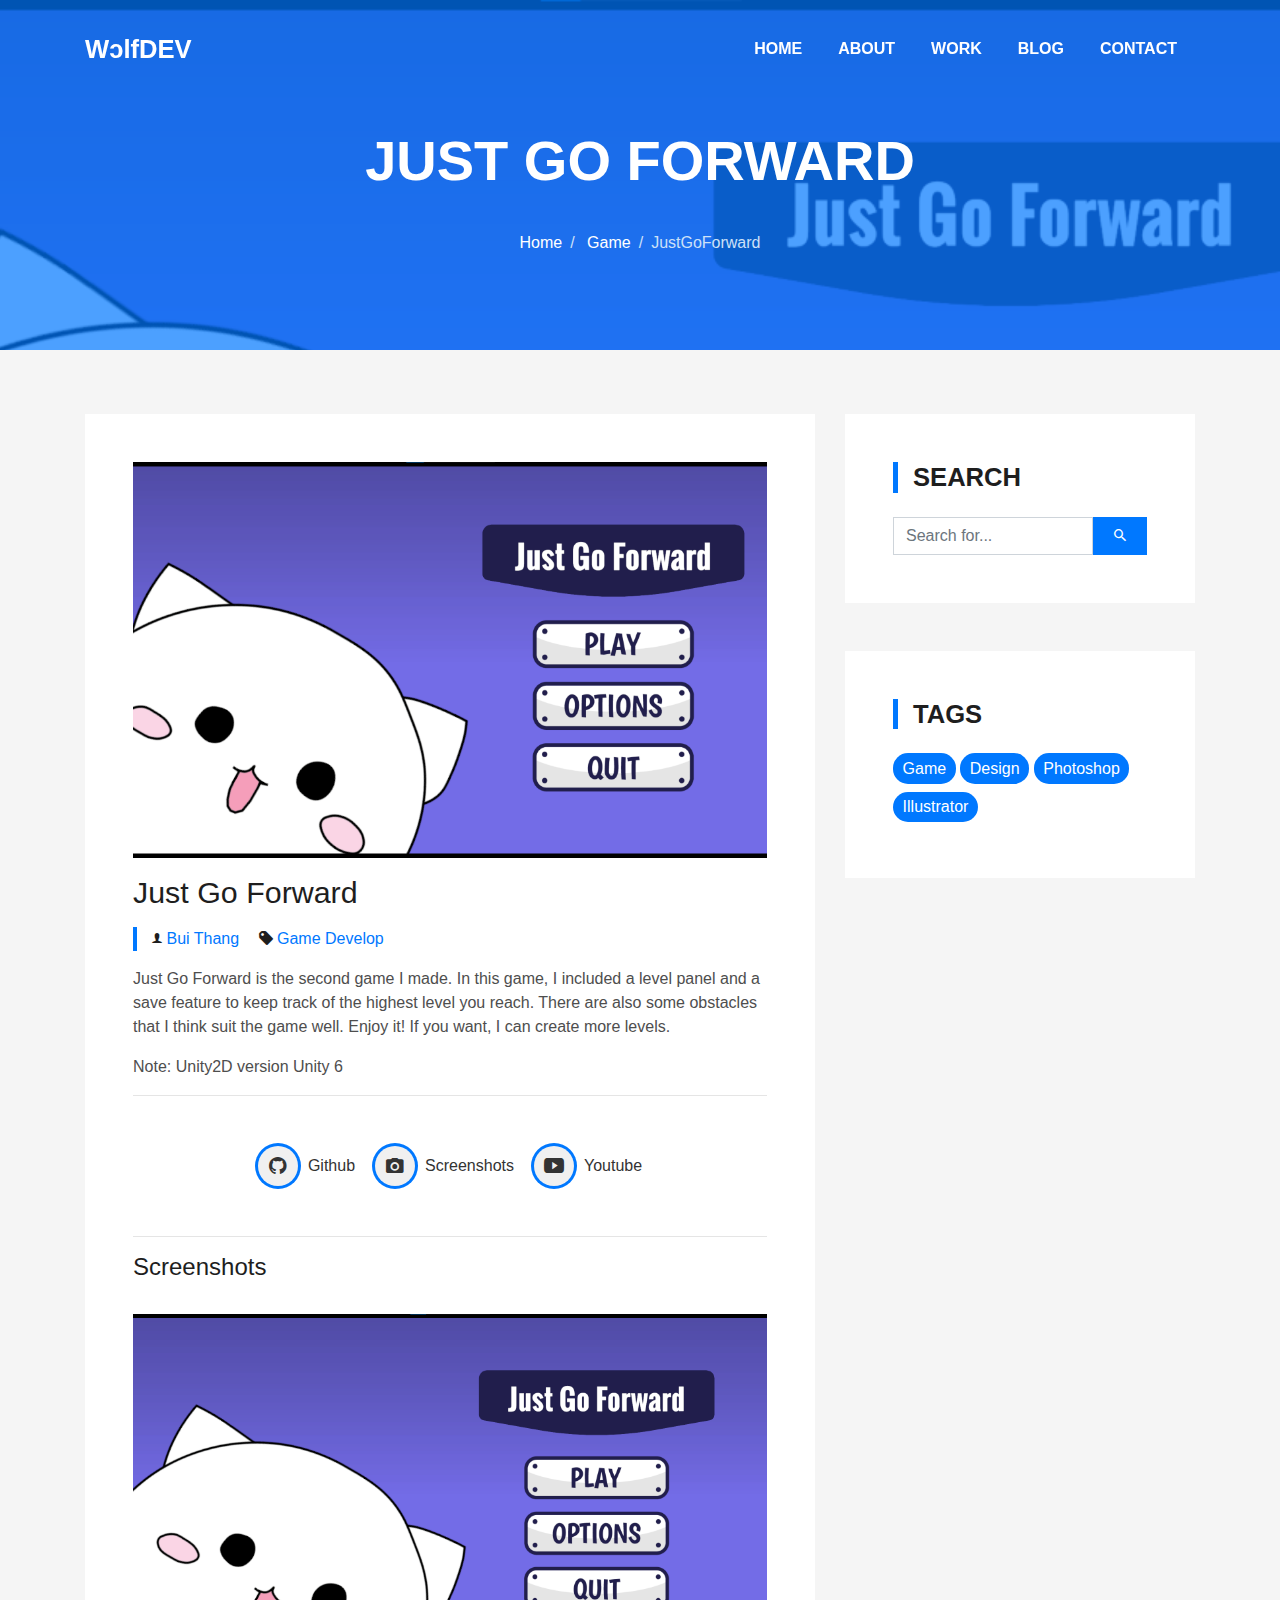
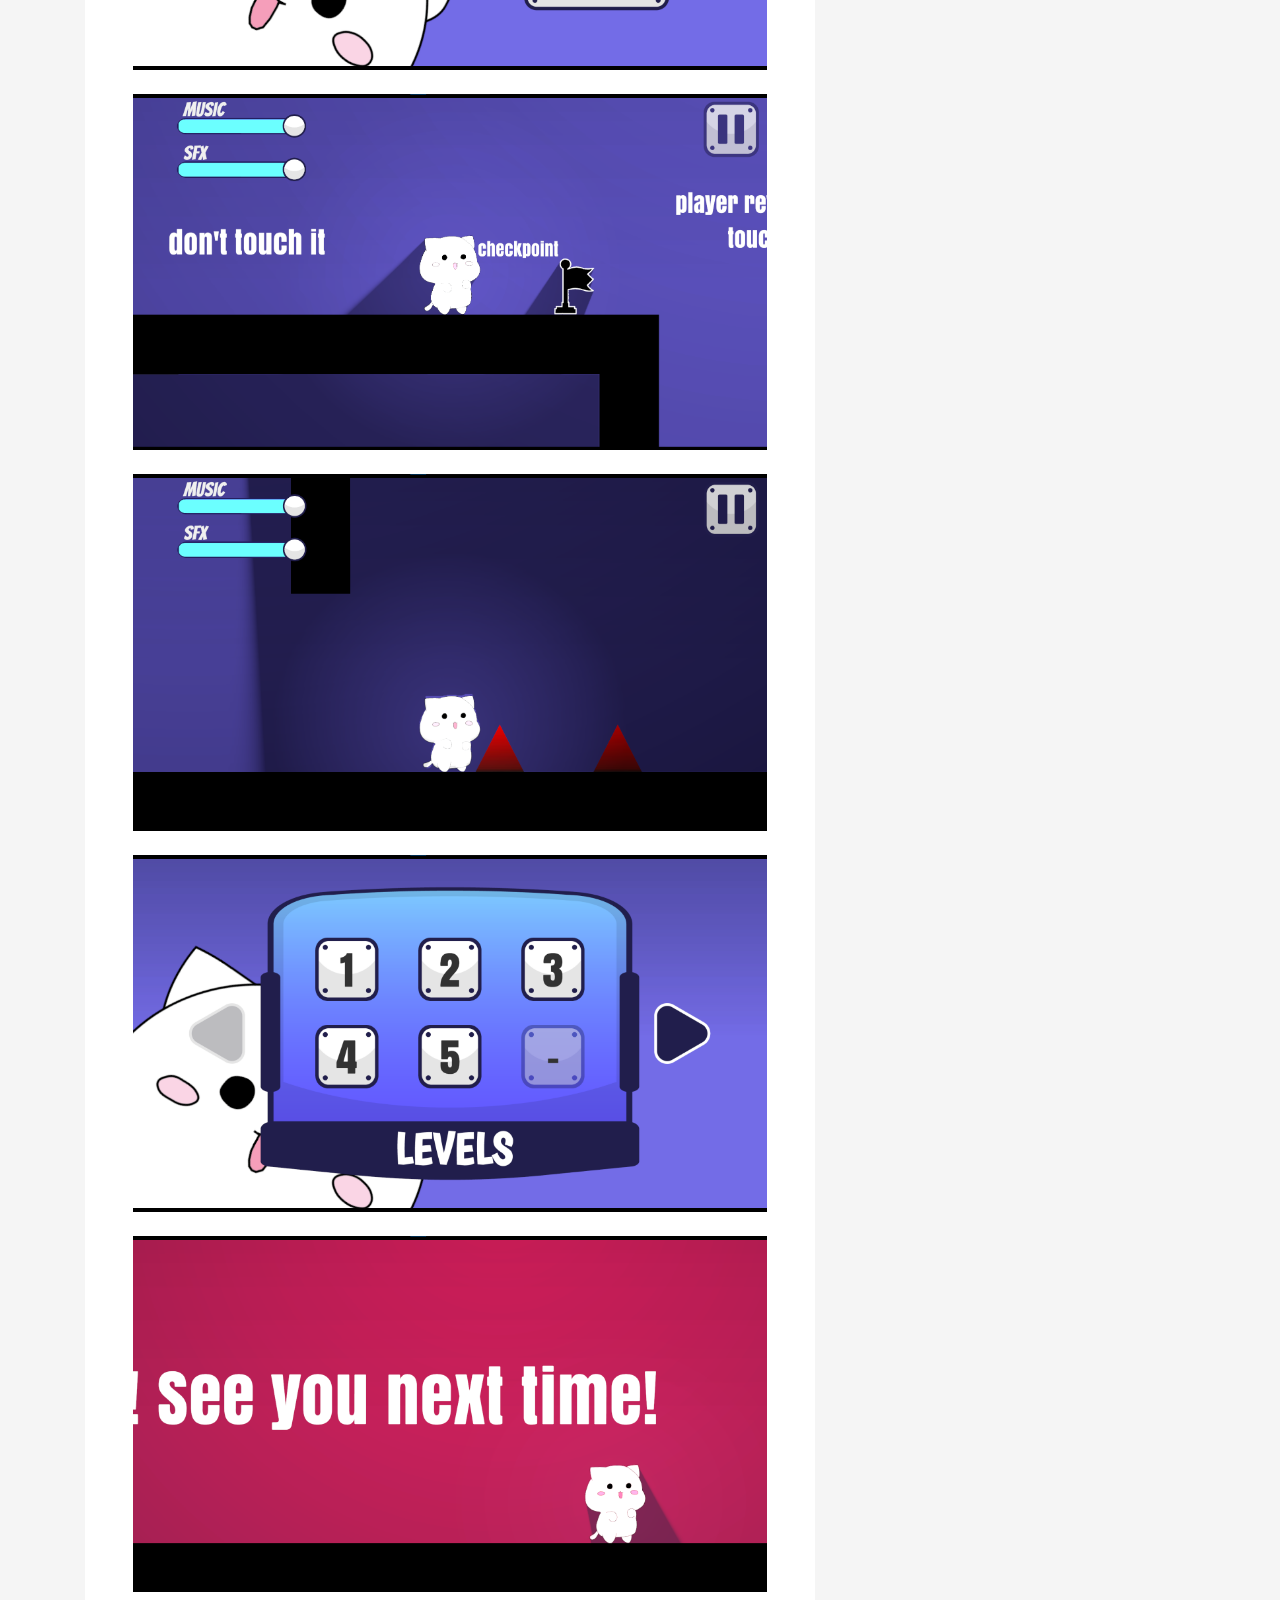
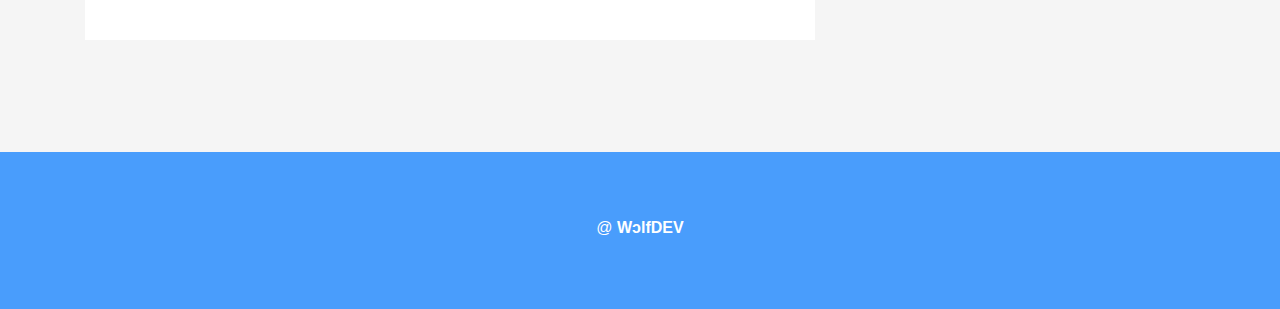
==== JustGoForward.html @ 94222956 "update page justgoforward" ====
<!DOCTYPE html>
<html lang="en">

<head>
  <meta charset="utf-8">
  <title>WɔlfDEV - Just Go Forward</title>

  <meta content="width=device-width, initial-scale=1.0" name="viewport">
  <meta content="" name="keywords">
  <meta content="" name="description">

  <!-- Favicons -->
  <link href="img/WolfFavicon.png" rel="icon">
  <link href="img/WolfFavicon.png" rel="apple-touch-icon">

  <!-- Bootstrap CSS File -->
  <link href="lib/bootstrap/css/bootstrap.min.css" rel="stylesheet">

  <!-- Libraries CSS Files -->
  <link href="lib/font-awesome/css/font-awesome.min.css" rel="stylesheet">
  <link href="lib/animate/animate.min.css" rel="stylesheet">
  <link href="lib/ionicons/css/ionicons.min.css" rel="stylesheet">
  <link href="lib/owlcarousel/assets/owl.carousel.min.css" rel="stylesheet">
  <link href="lib/lightbox/css/lightbox.min.css" rel="stylesheet">

  <!-- Main Stylesheet File -->
  <link href="css/style.css" rel="stylesheet">

  <style>
    html {
      scroll-behavior: smooth;
    }
  </style>
</head>

<body>
  <!--/ Nav Star /-->
  <nav class="navbar navbar-b navbar-trans navbar-expand-md fixed-top" id="mainNav">
    <div class="container">
      <a class="navbar-brand js-scroll" href="index.html">WɔlfDEV</a>
      <button class="navbar-toggler collapsed" type="button" data-toggle="collapse" data-target="#navbarDefault"
        aria-controls="navbarDefault" aria-expanded="false" aria-label="Toggle navigation">
        <span></span>
        <span></span>
        <span></span>
      </button>
      <div class="navbar-collapse collapse justify-content-end" id="navbarDefault">
        <ul class="navbar-nav">
          <li class="nav-item">
            <a class="nav-link js-scroll" href="index.html">Home</a>
          </li>
          <li class="nav-item">
            <a class="nav-link js-scroll" href="index.html#about">About</a>
          </li>
          <li class="nav-item">
            <a class="nav-link js-scroll" href="index.html#work">Work</a>
          </li>
          <li class="nav-item">
            <a class="nav-link js-scroll" href="#">Blog</a>
          </li>
          <li class="nav-item">
            <a class="nav-link js-scroll" href="index.html#contact">Contact</a>
          </li>
        </ul>
      </div>
    </div>
  </nav>
  <!--/ Nav End /-->

  <!--/ Intro Skew Star /-->
  <div class="intro intro-single route bg-image" style="background-image: url(img/JustGoForward/MainMenu\ \(Custom\).png)">
    <div class="overlay-mf"></div>
    <div class="intro-content display-table">
      <div class="table-cell">
        <div class="container">
          <h2 class="intro-title mb-4">Just Go Forward</h2>
          <ol class="breadcrumb d-flex justify-content-center">
            <li class="breadcrumb-item">
              <a href="#">Home</a>
            </li>
            <li class="breadcrumb-item">
              <a href="#">Game</a>
            </li>
            <li class="breadcrumb-item active">JustGoForward</li>
          </ol>
        </div>
      </div>
    </div>
  </div>
  <!--/ Intro Skew End /-->

  <!--/ Section Blog-Single Star /-->
  <section class="blog-wrapper sect-pt4" id="blog">
    <div class="container">
      <div class="row">
        <div class="col-md-8">
          <div class="post-box">
            <a href="img/JustGoForward/MainMenu (Custom).png" data-lightbox="gallery-mf">
              <div class="post-thumb">
                <img src="img/JustGoForward/MainMenu (Custom).png" class="img-fluid" alt="">
              </div>
            </a>
            <div class="post-meta">
              <h1 class="article-title">Just Go Forward</h1>
              <ul>
                <li>
                  <span class="ion-ios-person"></span>
                  <a href="#">Bui Thang</a>
                </li>
                <li>
                  <span class="ion-pricetag"></span>
                  <a href="#">Game Develop</a>
                </li>
              </ul>
            </div>
            <div class="article-content">
              <p>
                Just Go Forward is the second game I made. In this game, I included a level panel and a save feature to keep track of the highest level you reach. There are also some obstacles that I think suit the game well. Enjoy it! If you want, I can create more levels.
              </p>
              <p>
                Note: Unity2D version Unity 6 
              </p>
              <hr>
              <div class="socials">
                <ul>
                  <li>
                    <a href="https://github.com/Wclf/Just-go-forward.git">
                      <span class="ico-circle"><i class="ion-social-github"></i></span>
                      <b>Github</b>
                    </a>
                  </li>
                  <li>
                    <a href="#screenshots">
                      <span class="ico-circle"><i class="ion-android-camera"></i></span>
                      <b>Screenshots</b>
                    </a>
                  </li>
                  <li>
                    <a href="#">
                      <span class="ico-circle"><i class="ion-social-youtube"></i></span>
                      <b>Youtube</b>
                    </a>
                  </li>
                </ul>
              </div>
              <hr>
              <Section id="screenshots">
                <h4>Screenshots</h4>
                <br>
                <a href="img/JustGoForward/MainMenu.png" data-lightbox="gallery-mf">
                  <div class="post-thumb">
                    <img src="img/JustGoForward/MainMenu.png" class="img-fluid" alt="">
                  </div>
                </a>
                <br>
                <a href="img/JustGoForward/Man1.png" data-lightbox="gallery-mf">
                  <div class="post-thumb">
                    <img src="img/JustGoForward/Man1.png" class="img-fluid" alt="">
                  </div>
                </a>
                <br>
                <a href="img/JustGoForward/Main1_2.png" data-lightbox="gallery-mf">
                  <div class="post-thumb">
                    <img src="img/JustGoForward/Main1_2.png" class="img-fluid" alt="">
                  </div>
                </a>
                <br>
                <a href="img/JustGoForward/LevelPanel.png" data-lightbox="gallery-mf">
                  <div class="post-thumb">
                    <img src="img/JustGoForward/LevelPanel.png" class="img-fluid" alt="">
                  </div>
                </a>
                <br>
                <a href="img/JustGoForward/End.png" data-lightbox="gallery-mf">
                  <div class="post-thumb">
                    <img src="img/JustGoForward/End.png" class="img-fluid" alt="">
                  </div>
                </a>
              </Section>

              <!-- <blockquote class="blockquote">
                <p class="mb-0">Lorem ipsum dolor sit amet, consectetur adipiscing elit. Integer posuere erat a ante.</p>
              </blockquote> -->

            </div>
          </div>
          <!-- <div class="box-comments">
            <div class="title-box-2">
              <h4 class="title-comments title-left">Comments (34)</h4>
            </div>
            <ul class="list-comments">
              <li>
                <div class="comment-avatar">
                  <img src="img/testimonial-2.jpg" alt="">
                </div>
                <div class="comment-details">
                  <h4 class="comment-author">Oliver Colmenares</h4>
                  <span>18 Sep 2017</span>
                  <p>
                    Lorem ipsum dolor sit amet, consectetur adipisicing elit. Dolores reprehenderit, provident cumque
                    ipsam temporibus maiores
                    quae natus libero optio, at qui beatae ducimus placeat debitis voluptates amet corporis.
                  </p>
                  <a href="3">Reply</a>
                </div>
              </li>
              <li>
                <div class="comment-avatar">
                  <img src="img/testimonial-4.jpg" alt="">
                </div>
                <div class="comment-details">
                  <h4 class="comment-author">Carmen Vegas</h4>
                  <span>18 Sep 2017</span>
                  <p>
                    Lorem ipsum dolor sit amet, consectetur adipisicing elit. Dolores reprehenderit, provident cumque
                    ipsam temporibus maiores
                    quae natus libero optio, at qui beatae ducimus placeat debitis voluptates amet corporis,
                    veritatis deserunt.
                  </p>
                  <a href="3">Reply</a>
                </div>
              </li>
              <li class="comment-children">
                <div class="comment-avatar">
                  <img src="img/testimonial-2.jpg" alt="">
                </div>
                <div class="comment-details">
                  <h4 class="comment-author">Oliver Colmenares</h4>
                  <span>18 Sep 2017</span>
                  <p>
                    Lorem ipsum dolor sit amet, consectetur adipisicing elit. Dolores reprehenderit, provident cumque
                    ipsam temporibus maiores
                    quae.
                  </p>
                  <a href="3">Reply</a>
                </div>
              </li>
              <li>
                <div class="comment-avatar">
                  <img src="img/testimonial-2.jpg" alt="">
                </div>
                <div class="comment-details">
                  <h4 class="comment-author">Oliver Colmenares</h4>
                  <span>18 Sep 2017</span>
                  <p>
                    Lorem ipsum dolor sit amet, consectetur adipisicing elit. Dolores reprehenderit, provident cumque
                    ipsam temporibus maiores
                    quae natus libero optio.
                  </p>
                  <a href="3">Reply</a>
                </div>
              </li>
            </ul>
          </div> -->
          <!-- <div class="form-comments">
            <div class="title-box-2">
              <h3 class="title-left">
                Leave a Reply
              </h3>
            </div>
            <form class="form-mf">
              <div class="row">
                <div class="col-md-6 mb-3">
                  <div class="form-group">
                    <input type="text" class="form-control input-mf" id="inputName" placeholder="Name *" required>
                  </div>
                </div>
                <div class="col-md-6 mb-3">
                  <div class="form-group">
                    <input type="email" class="form-control input-mf" id="inputEmail1" placeholder="Email *" required>
                  </div>
                </div>
                <div class="col-md-12 mb-3">
                  <div class="form-group">
                    <input type="url" class="form-control input-mf" id="inputUrl" placeholder="Website">
                  </div>
                </div>
                <div class="col-md-12 mb-3">
                  <div class="form-group">
                    <textarea id="textMessage" class="form-control input-mf" placeholder="Comment *" name="message"
                      cols="45" rows="8" required></textarea>
                  </div>
                </div>
                <div class="col-md-12">
                  <button type="submit" class="button button-a button-big button-rouded">Send Message</button>
                </div>
              </div>
            </form>
          </div> -->
        </div>
        <div class="col-md-4">
          <div class="widget-sidebar sidebar-search">
            <h5 class="sidebar-title">Search</h5>
            <div class="sidebar-content">
              <form>
                <div class="input-group">
                  <input type="text" class="form-control" placeholder="Search for..." aria-label="Search for...">
                  <span class="input-group-btn">
                    <button class="btn btn-secondary btn-search" type="button">
                      <span class="ion-android-search"></span>
                    </button>
                  </span>
                </div>
              </form>
            </div>
          </div>
          <!-- <div class="widget-sidebar">
            <h5 class="sidebar-title">Recent Post</h5>
            <div class="sidebar-content">
              <ul class="list-sidebar">
                <li>
                  <a href="#">Atque placeat maiores.</a>
                </li>
                <li>
                  <a href="#">Lorem ipsum dolor sit amet consectetur</a>
                </li>
                <li>
                  <a href="#">Nam quo autem exercitationem.</a>
                </li>
                <li>
                  <a href="#">Atque placeat maiores nam quo autem</a>
                </li>
                <li>
                  <a href="#">Nam quo autem exercitationem.</a>
                </li>
              </ul>
            </div>
          </div> -->
          <!-- <div class="widget-sidebar">
            <h5 class="sidebar-title">Archives</h5>
            <div class="sidebar-content">
              <ul class="list-sidebar">
                <li>
                  <a href="#">September, 2017.</a>
                </li>
                <li>
                  <a href="#">April, 2017.</a>
                </li>
                <li>
                  <a href="#">Nam quo autem exercitationem.</a>
                </li>
                <li>
                  <a href="#">Atque placeat maiores nam quo autem</a>
                </li>
                <li>
                  <a href="#">Nam quo autem exercitationem.</a>
                </li>
              </ul>
            </div>
          </div> -->
          <div class="widget-sidebar widget-tags">
            <h5 class="sidebar-title">Tags</h5>
            <div class="sidebar-content">
              <ul>
                <li>
                  <a href="#">Game</a>
                </li>
                <li>
                  <a href="#">Design</a>
                </li>
                <li>
                  <a href="#">Photoshop</a>
                </li>
                <li>
                  <a href="#">Illustrator</a>
                </li>
              </ul>
            </div>
          </div>
        </div>
      </div>
    </div>
  </section>
  <!--/ Section Blog-Single End /-->

  <!--/ Section Contact-Footer Star /-->
  <section class="paralax-mf footer-paralax bg-image sect-mt4 route" style="background-image: url(img/overlay-bg.jpg)">
    <div class="overlay-mf"></div>
    <footer>
      <div class="container">
        <div class="row">
          <div class="col-sm-12">
            <div class="copyright-box">
                <p class="copyright">@ <strong>WɔlfDEV</strong></p>
              <div class="credits">

              </div>
            </div>
          </div>
        </div>
      </div>
    </footer>
  </section>
  <!--/ Section Contact-footer End /-->

  <a href="#" class="back-to-top"><i class="fa fa-chevron-up"></i></a>
  <div id="preloader"></div>

  <!-- JavaScript Libraries -->
  <script src="lib/jquery/jquery.min.js"></script>
  <script src="lib/jquery/jquery-migrate.min.js"></script>
  <script src="lib/popper/popper.min.js"></script>
  <script src="lib/bootstrap/js/bootstrap.min.js"></script>
  <script src="lib/easing/easing.min.js"></script>
  <script src="lib/counterup/jquery.waypoints.min.js"></script>
  <script src="lib/counterup/jquery.counterup.js"></script>
  <script src="lib/owlcarousel/owl.carousel.min.js"></script>
  <script src="lib/lightbox/js/lightbox.min.js"></script>
  <script src="lib/typed/typed.min.js"></script>
  <!-- Contact Form JavaScript File -->
  <script src="contactform/contactform.js"></script>

  <!-- Template Main Javascript File -->
  <script src="js/main.js"></script>
  <script src="js/smooth-scrolling.js"></script>

</body>

</html>
---- css/style.css ----
/*
  Theme Name: DevFolio
  Theme URL: https://bootstrapmade.com/devfolio-bootstrap-portfolio-html-template/
  Author: BootstrapMade.com
  License: https://bootstrapmade.com/license/
*/

/*======================================
//--//-->   STYLES GENERALES
======================================*/

body {
  background-color: #f5f5f5;
  color: #4e4e4e;
}

h1,
h2,
h3,
h4,
h5,
h6 {
  color: #1e1e1e;
}

a {
  color: #1e1e1e;
  transition: all 0.5s ease-in-out;
}

a:hover {
  color: #0078ff;
  text-decoration: none;
  transition: all 0.5s ease-in-out;
}

.p-r {
  position: relative;
}

.color-a {
  color: #0078ff;
}

.color-d {
  color: #f5f5f5;
}

.color-text-a {
  color: #4e4e4e;
}

.box-shadow,
.paralax-mf,
.service-box,
.work-box,
.card-blog {
  box-shadow: 0 13px 8px -10px rgba(0, 0, 0, 0.1);
}

.box-shadow-a,
.button:hover {
  box-shadow: 0 0 0 4px #cde1f8;
}

.display-5 {
  font-size: 2.5rem;
  font-weight: 300;
  line-height: 1.1;
}

.display-6 {
  font-size: 2rem;
  font-weight: 300;
  line-height: 1.1;
}

.avatar {
  width: 32px;
  height: 32px;
  margin-right: 4px;
  overflow: hidden;
}

.bg-image {
  background-repeat: no-repeat;
  background-attachment: fixed;
  background-size: cover;
  background-position: center center;
}

.overlay-mf {
  background-color: #0078ff;
}

.overlay-mf {
  position: absolute;
  top: 0;
  left: 0px;
  padding: 0;
  height: 100%;
  width: 100%;
  opacity: .7;
}

.paralax-mf {
  position: relative;
  padding: 8rem 0;
}

.display-table {
  width: 100%;
  height: 100%;
  display: table;
}

.table-cell {
  display: table-cell;
  vertical-align: middle;
}

/*--/ Sections /--*/

.sect-4 {
  padding: 4rem 0;
}

.sect-pt4 {
  padding-top: 4rem;
}

.sect-mt4 {
  margin-top: 4rem;
}

/*--/ Title s /--*/

.title-s {
  font-weight: 600;
  color: #1e1e1e;
  font-size: 1.1rem;
}

/*--/ Title A /--*/

.title-box {
  margin-bottom: 4rem;
}

.title-a {
  font-size: 3rem;
  font-weight: bold;
  text-transform: uppercase;
}

.subtitle-a {
  color: #4e4e4e;
}

.line-mf {
  width: 40px;
  height: 5px;
  background-color: #0078ff;
  margin: 0 auto;
}

/*--/ Title Left /--*/

.title-box-2 {
  margin-bottom: 3rem;
}

.title-left {
  font-size: 2rem;
  position: relative;
}

.title-left:before {
  content: '';
  position: absolute;
  height: 3px;
  background-color: #0078ff;
  width: 100px;
  bottom: -12px;
}

/*------/ Box /------*/

.box-pl2 {
  padding-left: 2rem;
}

.box-shadow-full {
  padding: 3rem 1.25rem;
  position: relative;
  background-color: #fff;
  margin-bottom: 3rem;
  z-index: 2;
  box-shadow: 0 1px 1px 0 rgba(0, 0, 0, 0.06), 0 2px 5px 0 rgba(0, 0, 0, 0.2);
}

/*------/ Socials /------*/

.socials {
  padding: 1.5rem 0;
}

.socials ul li {
  display: inline-block;
}

.socials .ico-circle {
  height: 40px;
  width: 40px;
  font-size: 1.7rem;
  border-radius: 50%;
  line-height: 1.4;
  margin: 0 15px 0 0;
  box-shadow: 0 0 0 3px #0078ff;
  transition: all 500ms ease;
}

.socials .ico-circle:hover {
  background-color: #0078ff;
  color: #fff;
  box-shadow: 0 0 0 3px #cde1f8;
  transition: all 500ms ease;
}

/*------/ Ul resect /------*/

.ul-resect,
.socials ul,
.list-ico,
.blog-wrapper .post-meta ul,
.box-comments .list-comments,
.widget-sidebar .list-sidebar,
.widget-tags ul {
  list-style: none;
  padding-left: 0;
  margin-bottom: 0;
}

.list-ico {
  line-height: 2;
}

.list-ico span {
  color: #0078ff;
  margin-right: 10px;
}

/*------/ Ico Circle /------*/

.ico-circle {
  height: 100px;
  width: 100px;
  font-size: 2rem;
  border-radius: 50%;
  line-height: 1.55;
  margin: 0 auto;
  text-align: center;
  box-shadow: 0 0 0 10px #0078ff;
  display: block;
}

/*------/ Owl Carousel /------*/

.owl-theme .owl-dots {
  text-align: center;
  margin-top: 18px;
}

.owl-theme .owl-dots .owl-dot {
  display: inline-block;
}

.owl-theme .owl-dots .owl-dot span {
  width: 18px;
  height: 7px;
  margin: 5px 5px;
  background: #cde1f8;
  border: 0px solid #cde1f8;
  display: block;
  transition: all 0.6s ease-in-out;
  cursor: pointer;
}

.owl-theme .owl-dots .owl-dot:hover span {
  background-color: #cde1f8;
}

.owl-theme .owl-dots .owl-dot.active span {
  background-color: #1B1B1B;
  width: 25px;
}

/*--/ Scrolltop s /--*/

.scrolltop-mf {
  position: relative;
  display: none;
}

.scrolltop-mf span {
  z-index: 999;
  position: fixed;
  width: 42px;
  height: 42px;
  background-color: #0078ff;
  opacity: .7;
  font-size: 1.6rem;
  line-height: 1.5;
  text-align: center;
  color: #fff;
  top: auto;
  left: auto;
  right: 30px;
  bottom: 50px;
  cursor: pointer;
  border-radius: 50%;
}

/* Back to top button */

.back-to-top {
  position: fixed;
  display: none;
  background: #0078ff;
  color: #fff;
  width: 44px;
  height: 44px;
  text-align: center;
  line-height: 1;
  font-size: 16px;
  border-radius: 50%;
  right: 15px;
  bottom: 15px;
  transition: background 0.5s;
  z-index: 11;
}

.back-to-top i {
  padding-top: 12px;
  color: #fff;
}

/* Prelaoder */

#preloader {
  position: fixed;
  top: 0;
  left: 0;
  right: 0;
  bottom: 0;
  z-index: 9999;
  overflow: hidden;
  background: #fff;
}

#preloader:before {
  content: "";
  position: fixed;
  top: calc(50% - 30px);
  left: calc(50% - 30px);
  border: 6px solid #f2f2f2;
  border-top: 6px solid #0078ff;
  border-radius: 50%;
  width: 60px;
  height: 60px;
  -webkit-animation: animate-preloader 1s linear infinite;
  animation: animate-preloader 1s linear infinite;
}

@-webkit-keyframes animate-preloader {
  0% {
    -webkit-transform: rotate(0deg);
    transform: rotate(0deg);
  }

  100% {
    -webkit-transform: rotate(360deg);
    transform: rotate(360deg);
  }
}

@keyframes animate-preloader {
  0% {
    -webkit-transform: rotate(0deg);
    transform: rotate(0deg);
  }

  100% {
    -webkit-transform: rotate(360deg);
    transform: rotate(360deg);
  }
}

/*======================================
//--//-->   NAVBAR
======================================*/

.navbar-b {
  transition: all .5s ease-in-out;
  background-color: transparent;
  padding-top: 1.563rem;
  padding-bottom: 1.563rem;
}

.navbar-b.navbar-reduce {
  box-shadow: 0px 6px 9px 0px rgba(0, 0, 0, 0.06);
}

.navbar-b.navbar-trans .nav-item,
.navbar-b.navbar-reduce .nav-item {
  position: relative;
  padding-right: 10px;
  padding-left: 0;
}

.navbar-b.navbar-trans .nav-link,
.navbar-b.navbar-reduce .nav-link {
  color: #fff;
  text-transform: uppercase;
  font-weight: 600;
}

.navbar-b.navbar-trans .nav-link:before,
.navbar-b.navbar-reduce .nav-link:before {
  content: '';
  position: absolute;
  margin-left: 0px;
  width: 0%;
  bottom: 0;
  left: 0;
  height: 2px;
  transition: all 500ms ease;
}

.navbar-b.navbar-trans .nav-link:hover,
.navbar-b.navbar-reduce .nav-link:hover {
  color: #1B1B1B;
}

.navbar-b.navbar-trans .nav-link:hover:before,
.navbar-b.navbar-reduce .nav-link:hover:before {
  width: 35px;
}

.navbar-b.navbar-trans .show > .nav-link:before,
.navbar-b.navbar-trans .active > .nav-link:before,
.navbar-b.navbar-trans .nav-link.show:before,
.navbar-b.navbar-trans .nav-link.active:before,
.navbar-b.navbar-reduce .show > .nav-link:before,
.navbar-b.navbar-reduce .active > .nav-link:before,
.navbar-b.navbar-reduce .nav-link.show:before,
.navbar-b.navbar-reduce .nav-link.active:before {
  width: 35px;
}

.navbar-b.navbar-trans .nav-link:before {
  background-color: #fff;
}

.navbar-b.navbar-trans .nav-link:hover {
  color: #fff;
}

.navbar-b.navbar-trans .show > .nav-link,
.navbar-b.navbar-trans .active > .nav-link,
.navbar-b.navbar-trans .nav-link.show,
.navbar-b.navbar-trans .nav-link.active {
  color: #fff;
}

.navbar-b.navbar-reduce {
  transition: all .5s ease-in-out;
  background-color: #fff;
  padding-top: 15px;
  padding-bottom: 15px;
}

.navbar-b.navbar-reduce .nav-link {
  color: #0078ff;
}

.navbar-b.navbar-reduce .nav-link:before {
  background-color: #0078ff;
}

.navbar-b.navbar-reduce .nav-link:hover {
  color: #0078ff;
}

.navbar-b.navbar-reduce .show > .nav-link,
.navbar-b.navbar-reduce .active > .nav-link,
.navbar-b.navbar-reduce .nav-link.show,
.navbar-b.navbar-reduce .nav-link.active {
  color: #0078ff;
}

.navbar-b.navbar-reduce .navbar-brand {
  color: #0078ff;
}

.navbar-b.navbar-reduce .navbar-toggler span {
  background-color: #1B1B1B;
}

.navbar-b .navbar-brand {
  color: #fff;
  font-size: 1.6rem;
  font-weight: 600;
}

.navbar-b .navbar-nav .dropdown-item.show .dropdown-menu,
.navbar-b .dropdown.show .dropdown-menu,
.navbar-b .dropdown-btn.show .dropdown-menu {
  -webkit-transform: translate3d(0px, 0px, 0px);
  transform: translate3d(0px, 0px, 0px);
  visibility: visible !important;
}

.navbar-b .dropdown-menu {
  margin: 1.12rem 0 0;
  border-radius: 0;
}

.navbar-b .dropdown-menu .dropdown-item {
  padding: .7rem 1.7rem;
  transition: all 500ms ease;
}

.navbar-b .dropdown-menu .dropdown-item:hover {
  background-color: #0078ff;
  color: #fff;
  transition: all 500ms ease;
}

.navbar-b .dropdown-menu .dropdown-item.active {
  background-color: #0078ff;
}

/*--/ Hamburger Navbar /--*/

.navbar-toggler {
  position: relative;
}

.navbar-toggler:focus,
.navbar-toggler:active {
  outline: 0;
}

.navbar-toggler span {
  display: block;
  background-color: #fff;
  height: 3px;
  width: 25px;
  margin-top: 4px;
  margin-bottom: 4px;
  -webkit-transform: rotate(0deg);
  transform: rotate(0deg);
  left: 0;
  opacity: 1;
}

.navbar-toggler span:nth-child(1),
.navbar-toggler span:nth-child(3) {
  transition: -webkit-transform .35s ease-in-out;
  transition: transform .35s ease-in-out;
  transition: transform .35s ease-in-out, -webkit-transform .35s ease-in-out;
}

.navbar-toggler:not(.collapsed) span:nth-child(1) {
  position: absolute;
  left: 12px;
  top: 10px;
  -webkit-transform: rotate(135deg);
  transform: rotate(135deg);
  opacity: 0.9;
}

.navbar-toggler:not(.collapsed) span:nth-child(2) {
  height: 12px;
  visibility: hidden;
  background-color: transparent;
}

.navbar-toggler:not(.collapsed) span:nth-child(3) {
  position: absolute;
  left: 12px;
  top: 10px;
  -webkit-transform: rotate(-135deg);
  transform: rotate(-135deg);
  opacity: 0.9;
}

/*======================================
//--//-->   INTRO
======================================*/

.intro {
  height: 100vh;
  position: relative;
  color: #fff;
}

.intro .intro-content {
  text-align: center;
  position: absolute;
}

.intro .overlay-itro {
  background-color: rgba(0, 0, 0, 0.6);
  position: absolute;
  top: 0;
  left: 0px;
  padding: 0;
  height: 100%;
  width: 100%;
  opacity: .9;
}

.intro .intro-title {
  color: #fff;
  font-weight: 600;
  font-size: 3rem;
}

.intro .intro-subtitle {
  font-size: 1.5rem;
  font-weight: 300;
}

.intro .text-slider-items {
  display: none;
}

.intro-single {
  height: 350px;
}

.intro-single .intro-content {
  margin-top: 30px;
}

.intro-single .intro-title {
  text-transform: uppercase;
  font-size: 3rem;
}

.intro-single .breadcrumb {
  background-color: transparent;
  color: #0078ff;
}

.intro-single .breadcrumb .breadcrumb-item:before {
  color: #cde1f8;
}

.intro-single .breadcrumb .breadcrumb-item.active {
  color: #cde1f8;
}

.intro-single .breadcrumb a {
  color: #fff;
}

/*======================================
//--//-->   ABOUT
======================================*/

.about-mf .box-shadow-full {
  padding-top: 4rem;
  padding-bottom: 4rem;
}

.about-mf .about-img {
  margin-bottom: 2rem;
}

.about-mf .about-img img {
  margin-left: 10px;
}

.skill-mf span {
  color: #4e4e4e;
}

.skill-mf .progress {
  background-color: #cde1f8;
  margin: .5rem 0 1.2rem 0;
  border-radius: 0;
  height: .7rem;
}

.skill-mf .progress .progress-bar {
  height: .7rem;
  background-color: #0078ff;
}

/*======================================
//--//-->   SERVICES
======================================*/

.service-box {
  background-color: #fff;
  padding: 2.5rem 1.3rem;
  border-radius: 1rem;
  margin-bottom: 3rem;
}

.service-box:hover .ico-circle {
  transition: all 500ms ease;
  color: #fff;
  background-color: #0078ff;
  box-shadow: 0 0 0 10px #cde1f8;
}

.service-box .service-ico {
  margin-bottom: 1rem;
  color: #1e1e1e;
}

.service-box .ico-circle {
  transition: all 500ms ease;
  font-size: 4rem;
}

.service-box .s-title {
  font-size: 1.4rem;
  text-transform: uppercase;
  text-align: center;
  padding: .4rem 0;
}

.service-box .s-description {
  color: #4e4e4e;
}

/*======================================
//--//-->   COUNTER
======================================*/

.counter-box {
  color: #fff;
  text-align: center;
}

.counter-ico {
  margin-bottom: 1rem;
}

.counter-ico .ico-circle {
  height: 60px;
  width: 60px;
  line-height: 1.8;
  box-shadow: 0 0 0 10px #cde1f8;
}

.counter-num .counter {
  font-size: 2rem;
  margin-bottom: 0;
}

/*======================================
//--//-->   PORTFOLIO
======================================*/

.work-box {
  margin-bottom: 3rem;
  -webkit-backface-visibility: hidden;
  backface-visibility: hidden;
  background-color: #fff;
}

.work-box:hover img {
  -webkit-transform: scale(1.3);
  transform: scale(1.3);
}

.work-img {
  display: block;
  overflow: hidden;
}

.work-img img {
  transition: all 1s;
}

.work-content {
  padding: 2rem 3% 1rem 4%;
}

.work-content .w-more {
  color: #4e4e4e;
  font-size: .8rem;
}

.work-content .w-more .w-ctegory {
  color: #0078ff;
}

.work-content .w-like {
  font-size: 2.5rem;
  color: #0078ff;
  float: right;
}

.work-content .w-like a {
  color: #0078ff;
}

.work-content .w-like .num-like {
  font-size: .7rem;
}

.w-title {
  font-size: 1.2rem;
}

/*======================================
//--//-->   TESTIMONIALS
======================================*/

.testimonials .owl-carousel .owl-item img {
  width: auto;
}

.testimonial-box {
  color: #fff;
  text-align: center;
}

.testimonial-box .author-test {
  margin-top: 1rem;
}

.testimonial-box .author-test img {
  margin: 0 auto;
}

.testimonial-box .author {
  color: #fff;
  text-transform: uppercase;
  font-weight: 600;
  margin: 1rem 0;
  display: block;
  font-size: 1.4rem;
}

.testimonial-box .comit {
  font-size: 2rem;
  color: #0078ff;
  background-color: #fff;
  width: 52px;
  height: 52px;
  display: block;
  margin: 0 auto;
  border-radius: 50%;
  line-height: 1.6;
}

/*======================================
//--//-->   BLOG
======================================*/

.card-blog .card-body {
  position: relative;
}

.card-blog .card-category-box {
  position: absolute;
  text-align: center;
  top: -16px;
  left: 15px;
  right: 15px;
  line-height: 25px;
  overflow: hidden;
}

.card-blog .card-category {
  display: inline-block;
  color: #fff;
  padding: 0 15px 5px;
  overflow: hidden;
  background-color: #0078ff;
  border-radius: 4px;
}

.card-blog .card-category .category {
  color: #fff;
  display: inline-block;
  text-transform: uppercase;
  font-size: .7rem;
  letter-spacing: .1px;
  margin-bottom: 0;
}

.card-blog .card-title {
  font-size: 1.3rem;
  margin-top: .6rem;
}

.card-blog .card-description {
  color: #4e4e4e;
}

.card-blog .post-author {
  display: inline-block;
}

.card-blog .post-date {
  color: #4e4e4e;
  display: inline-block;
  float: right;
}

/*======================================
//--//-->   BLOG-SINGLE
======================================*/

.post-box,
.form-comments,
.box-comments,
.widget-sidebar {
  padding: 2rem;
  background-color: #fff;
  margin-bottom: 3rem;
}

.blog-wrapper .article-title {
  font-size: 1.5rem;
}

.blog-wrapper .post-meta {
  margin: 1rem 0;
}

.blog-wrapper .post-meta ul {
  border-left: 4px solid #0078ff;
  margin-top: 1rem;
}

.blog-wrapper .post-meta ul li {
  display: inline-block;
  margin-left: 15px;
}

.blog-wrapper .post-meta ul a {
  color: #0078ff;
}

.blog-wrapper .post-meta ul span {
  color: #1e1e1e;
}

.blog-wrapper .blockquote {
  border-left: 4px solid #0078ff;
  padding: 18px;
  font-style: italic;
}

/*------/ Comments /------*/

.box-comments .list-comments li {
  padding-bottom: 40px;
}

.box-comments .list-comments .comment-avatar {
  display: table-cell;
  vertical-align: top;
}

.box-comments .list-comments .comment-avatar img {
  width: 80px;
  height: 80px;
}

.box-comments .list-comments .comment-author {
  font-size: 1.3rem;
}

.box-comments .list-comments .comment-details {
  display: table-cell;
  vertical-align: top;
  padding-left: 25px;
}

.box-comments .list-comments a {
  color: #0078ff;
}

.box-comments .list-comments span {
  color: #1e1e1e;
  font-style: italic;
}

.box-comments .comment-children {
  margin-left: 40px;
}

/*------/ Sidebar /------*/

.widget-sidebar .sidebar-title {
  font-size: 1.6rem;
  font-weight: 600;
  border-left: 5px solid #0078ff;
  padding-left: 15px;
  text-transform: uppercase;
  margin-bottom: 1.5rem;
}

.widget-sidebar .list-sidebar li {
  position: relative;
  padding: 6px 0 6px 24px;
}

.widget-sidebar .list-sidebar li:before {
  position: absolute;
  content: "";
  width: 10px;
  height: 1px;
  left: 0;
  background-color: #0078ff;
  top: 20px;
}

.sidebar-search input {
  background-color: #fff;
  border-radius: 0;
  transition: all 0.5s ease-in-out;
}

.sidebar-search .btn-search {
  background-color: #0078ff;
  border-color: #0078ff;
  border-radius: 0;
  padding-left: 20px;
  padding-right: 20px;
}

.widget-tags ul li {
  display: inline-block;
  background-color: #0078ff;
  padding: .2rem .6rem;
  margin-bottom: .5rem;
  border-radius: 15px;
}

.widget-tags ul li a {
  color: #fff;
}

/*======================================
//--//-->   CONTACT
======================================*/

.footer-paralax {
  padding: 4rem 0 0 0;
}

.contact-mf {
  margin-top: 4rem;
}

/*======================================
//--//-->   FOOTER
======================================*/

footer {
  text-align: center;
  color: #fff;
  padding-bottom: 4rem;
}

footer .copyright {
  margin-bottom: .3rem;
}

footer .credits {
  margin-bottom: 0;
}

footer .credits a {
  color: #fff;
}

/*======================================
//--//-->   CONtaCT FORM
======================================*/

#sendmessage {
  color: #0078ff;
  border: 1px solid #0078ff;
  display: none;
  text-align: center;
  padding: 15px;
  font-weight: 600;
  margin-bottom: 15px;
}

#errormessage {
  color: red;
  display: none;
  border: 1px solid red;
  text-align: center;
  padding: 15px;
  font-weight: 600;
  margin-bottom: 15px;
}

#sendmessage.show,
#errormessage.show,
.show {
  display: block;
}

.validation {
  color: red;
  display: none;
  margin: 0 0 20px;
  font-weight: 400;
  font-size: 13px;
}

/*======================================
//--//-->   BUTTON
======================================*/

.button {
  display: inline-block;
  padding: .3rem .6rem;
  text-align: center;
  vertical-align: middle;
  -webkit-user-select: none;
  -moz-user-select: none;
  -ms-user-select: none;
  user-select: none;
  font-size: 1rem;
  border-radius: .3rem;
  border: 1px solid transparent;
  transition: all 500ms ease;
  cursor: pointer;
}

.button:focus {
  outline: 0;
}

.button:hover {
  background-color: #0062d3;
  color: #fff;
  transition: all 500ms ease;
}

.button-a {
  background-color: #0078ff;
  color: #fff;
  border-color: #cde1f8;
}

.button-big {
  padding: .9rem 2.3rem;
  font-size: 1.2rem;
}

.button-rouded {
  border-radius: 5rem;
}

.btn-lg {
  padding: .5rem 1rem;
  font-size: 1.25rem;
  line-height: 1.5;
  border-radius: .3rem;
}

@media (min-width: 577px) {
  .counter-box {
    margin-bottom: 1.8rem;
  }
}

@media (min-width: 767px) {
  .about-mf .box-pl2 {
    margin-top: 3rem;
    padding-left: 0rem;
  }

  .card-blog {
    margin-bottom: 3rem;
  }

  .contact-mf .box-pl2 {
    margin-top: 3rem;
    padding-left: 0rem;
  }
}

@media (min-width: 768px) {
  .box-shadow-full {
    padding: 3rem;
  }

  .navbar-b.navbar-trans .nav-item,
  .navbar-b.navbar-reduce .nav-item {
    padding-left: 10px;
  }

  .navbar-b.navbar-trans .nav-link:before,
  .navbar-b.navbar-reduce .nav-link:before {
    margin-left: 18px;
  }

  .intro .intro-title {
    font-size: 4.5rem;
  }

  .intro .intro-subtitle {
    font-size: 2.5rem;
  }

  .intro-single .intro-title {
    font-size: 3.5rem;
  }

  .testimonial-box .description {
    padding: 0 5rem;
  }

  .post-box,
  .form-comments,
  .box-comments,
  .widget-sidebar {
    padding: 3rem;
  }

  .blog-wrapper .article-title {
    font-size: 1.9rem;
  }

  .box-comments .list-comments .comment-author {
    font-size: 1.5rem;
  }
}

@media (min-width: 992px) {
  .testimonial-box .description {
    padding: 0 8rem;
  }
}

@media (min-width: 1200px) {
  .testimonial-box .description {
    padding: 0 13rem;
  }
}

@media (max-width: 1024px) {
  .bg-image {
    background-attachment: scroll;
  }
}

@media (max-width: 768px) {
  .back-to-top {
    bottom: 15px;
  }
}

.socials {
  text-align: center; /* Căn giữa toàn bộ danh sách */
  overflow: hidden; /* Đảm bảo nội dung không tràn ra ngoài */
}

.socials ul {
  list-style: none;
  padding: 0;
  margin: 0 auto; /* Căn giữa danh sách */
  display: inline-flex; /* Dùng inline-flex để tránh tràn */
  align-items: center;
  flex-wrap: wrap; /* Đảm bảo các mục xuống hàng khi cần */
  justify-content: flex-start; /* Căn giữa các mục */
}

.socials ul li {
  display: flex;
  align-items: center;
  margin: 10px; /* Khoảng cách giữa các mục */
}

.socials ul li a {
  display: flex;
  align-items: center;
  text-decoration: none;
}

.socials ul li span.ico-circle {
  display: inline-flex;
  justify-content: center;
  align-items: center;
  width: 40px;
  height: 40px;
  border-radius: 50%;
  background-color: #f0f0f0;
  color: #333;
  font-size: 20px;
  margin-right: 10px;
}

.socials ul li b {
  font-size: 16px;
  color: #333;
  font-weight: normal;
}

.socials ul li:hover span.ico-circle {
  background-color: #007bff;
  color: #fff;
}

.socials ul li:hover b {
  color: #007bff;
}
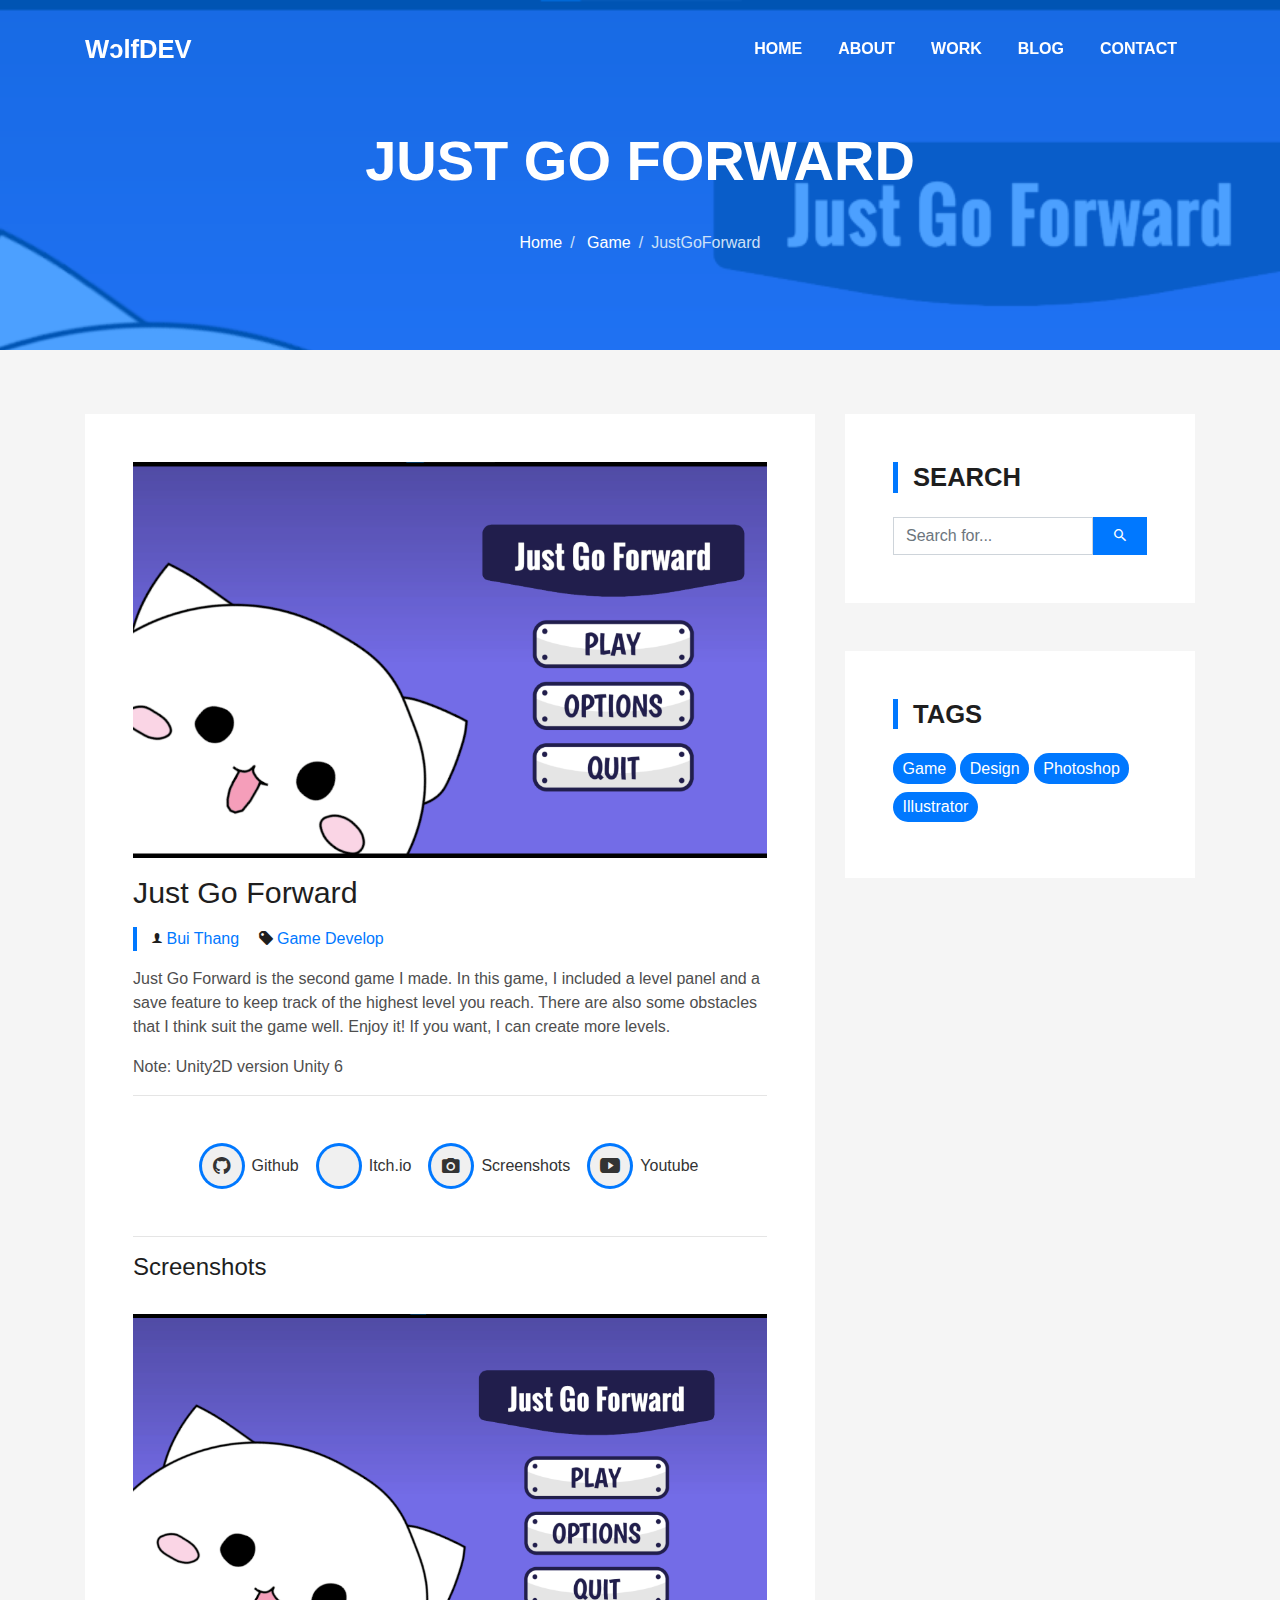
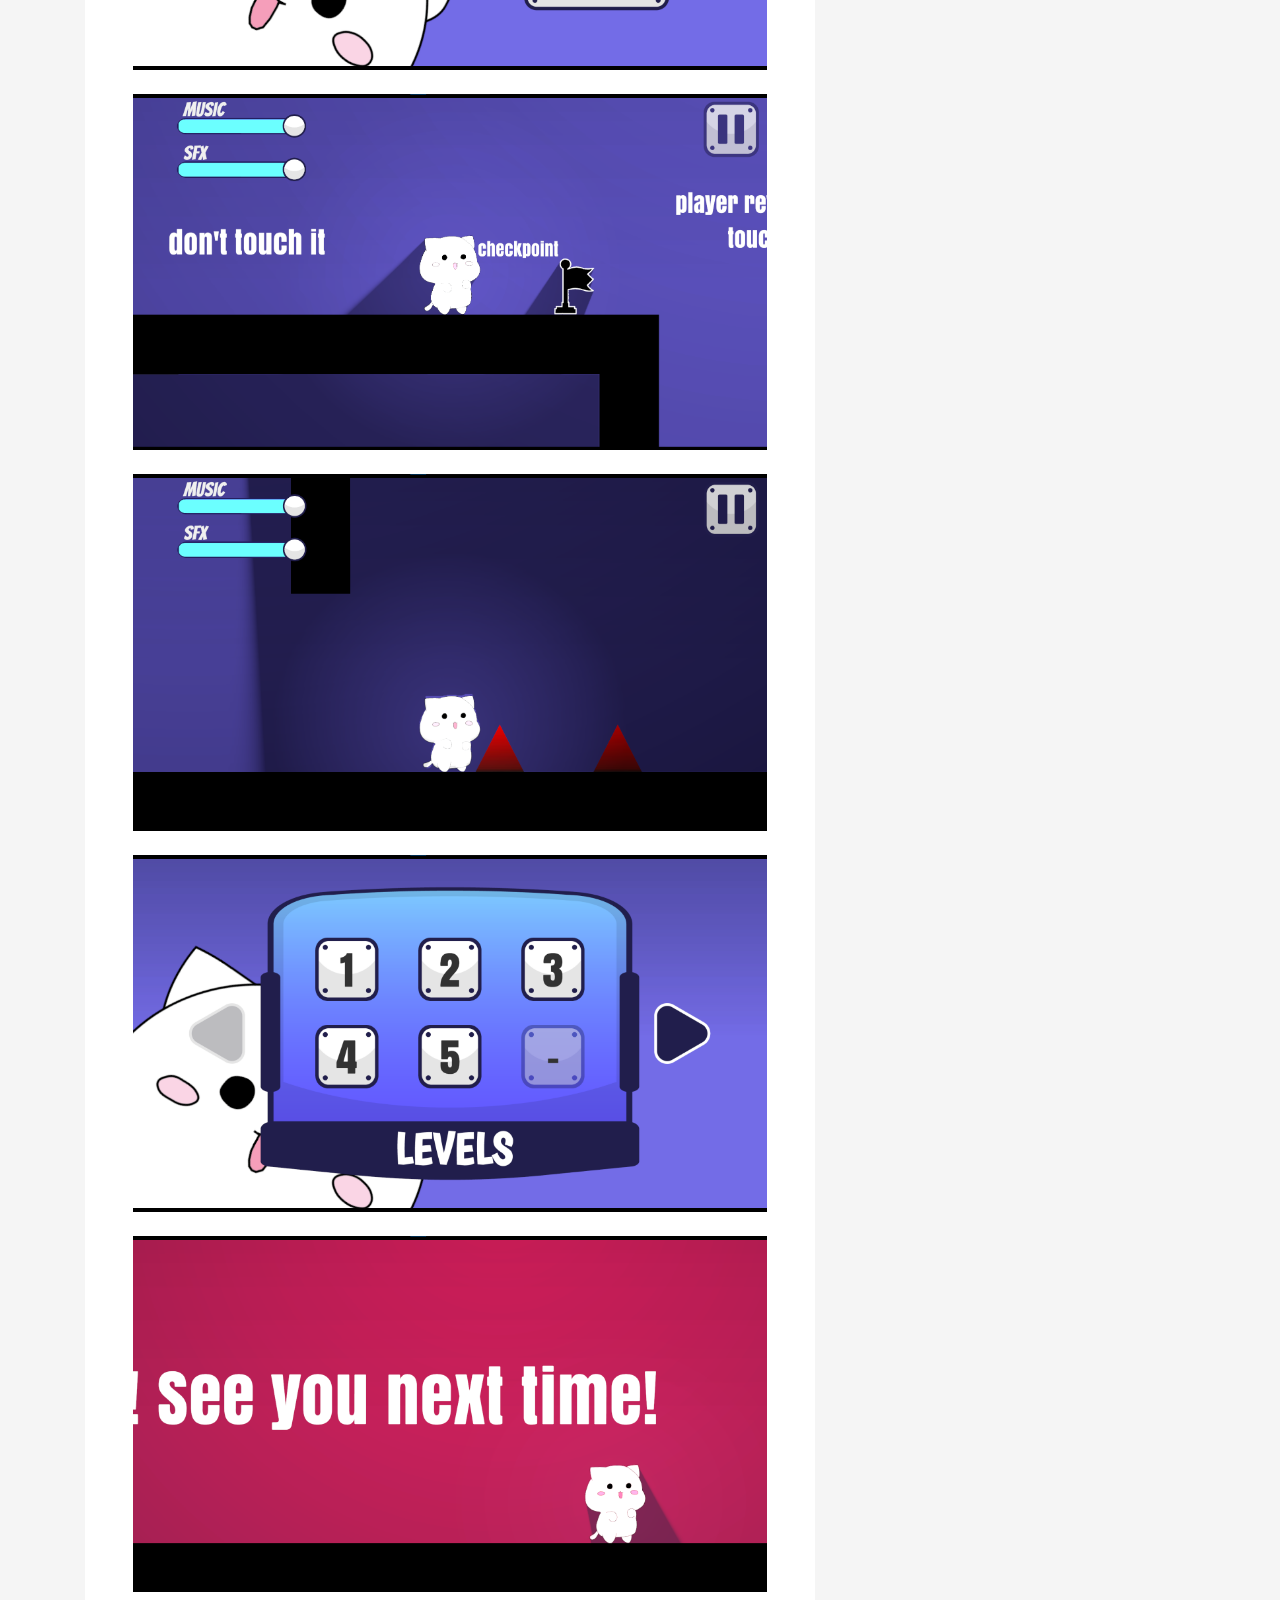
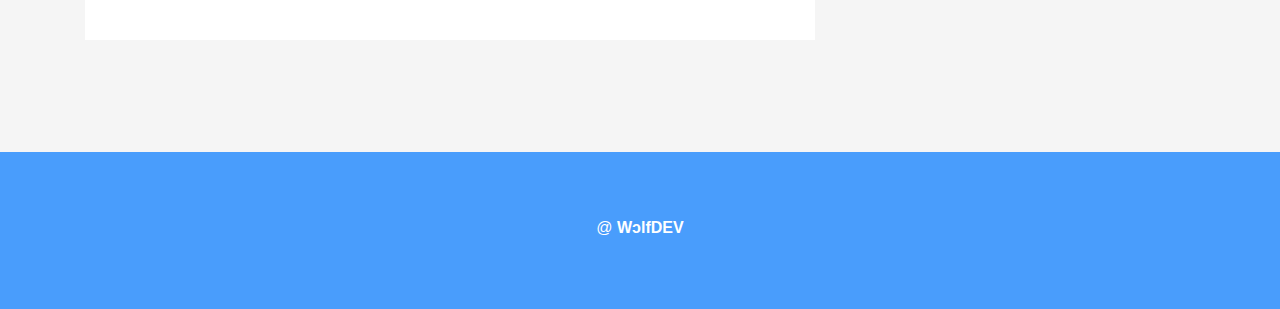
==== commit 76b374da: "update itch of just go forward" ====
--- a/JustGoForward.html
+++ b/JustGoForward.html
@@ -130,6 +130,12 @@
                     </a>
                   </li>
                   <li>
+                    <a href="https://wclf.itch.io/just-go-forward">
+                      <span class="ico-circle"><i class="ion-android-bar:before"></i></span>
+                      <b>Itch.io</b>
+                    </a>
+                  </li>
+                  <li>
                     <a href="#screenshots">
                       <span class="ico-circle"><i class="ion-android-camera"></i></span>
                       <b>Screenshots</b>
